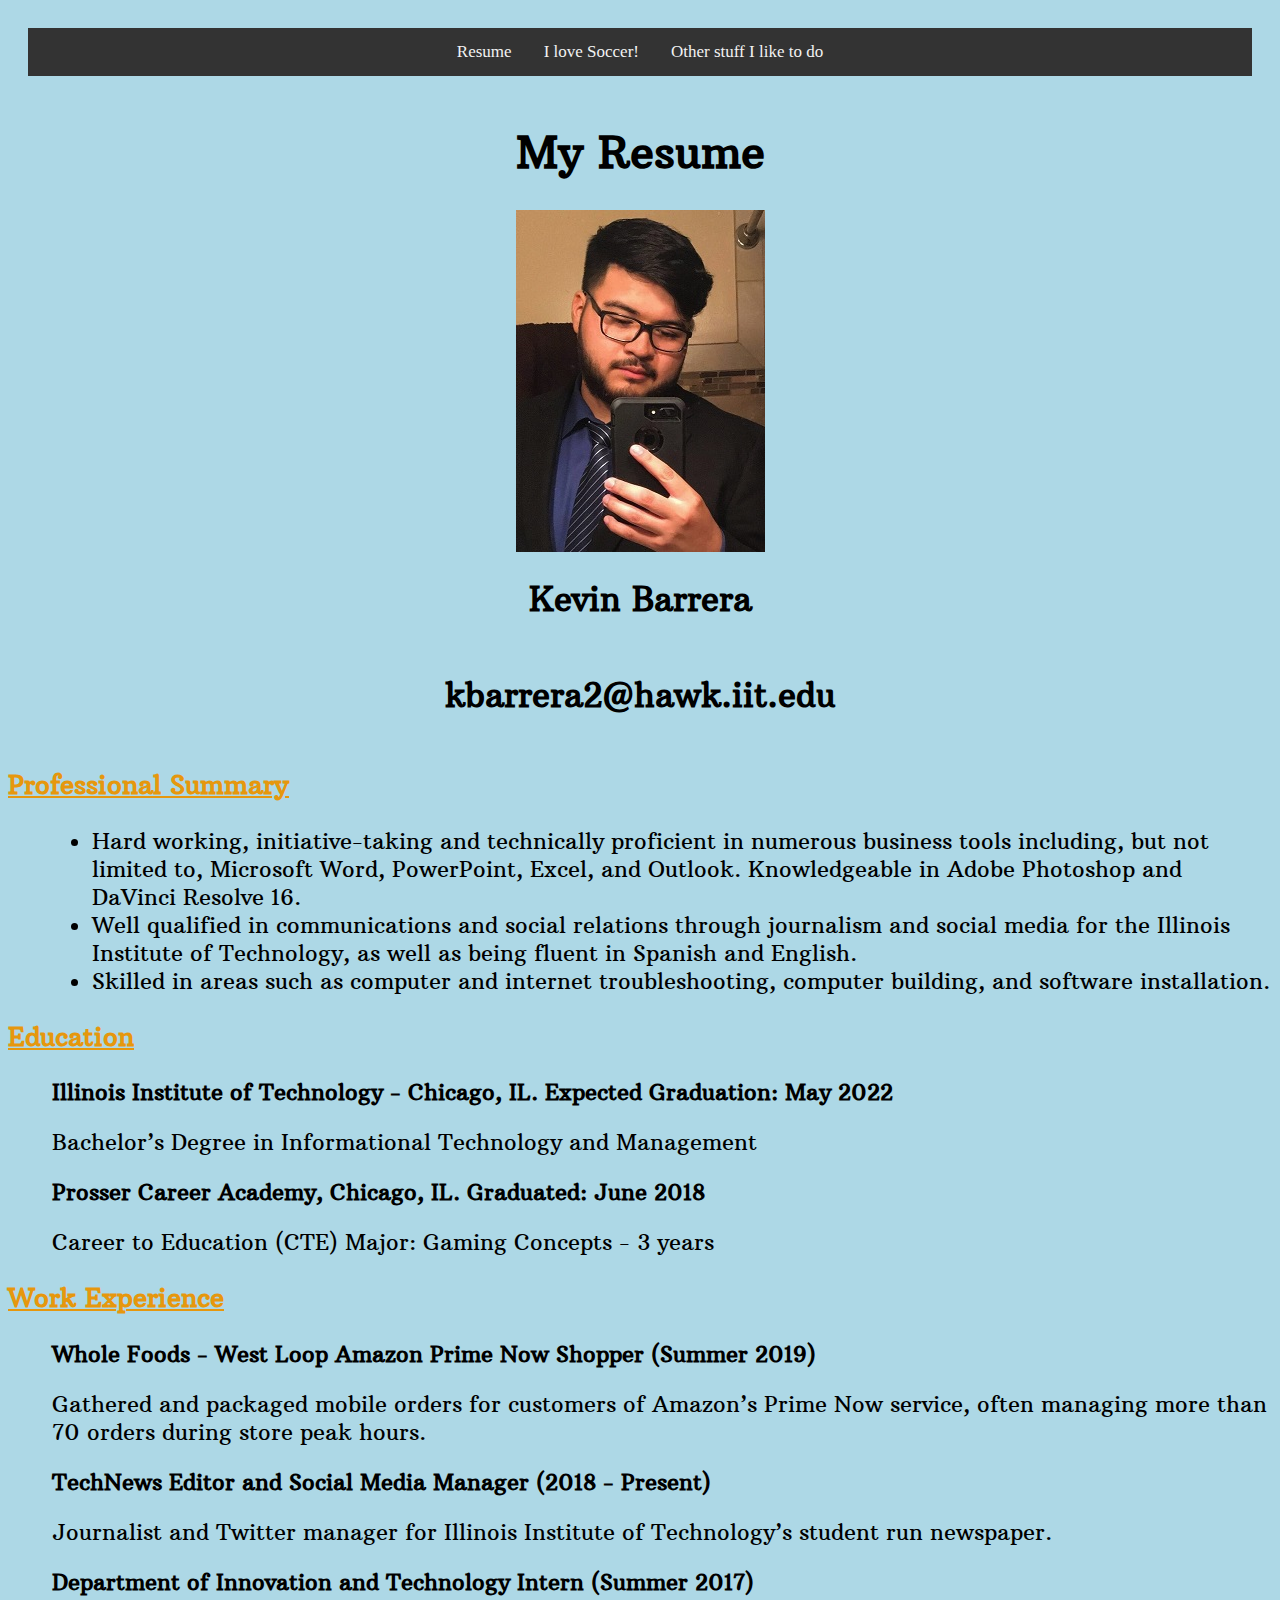
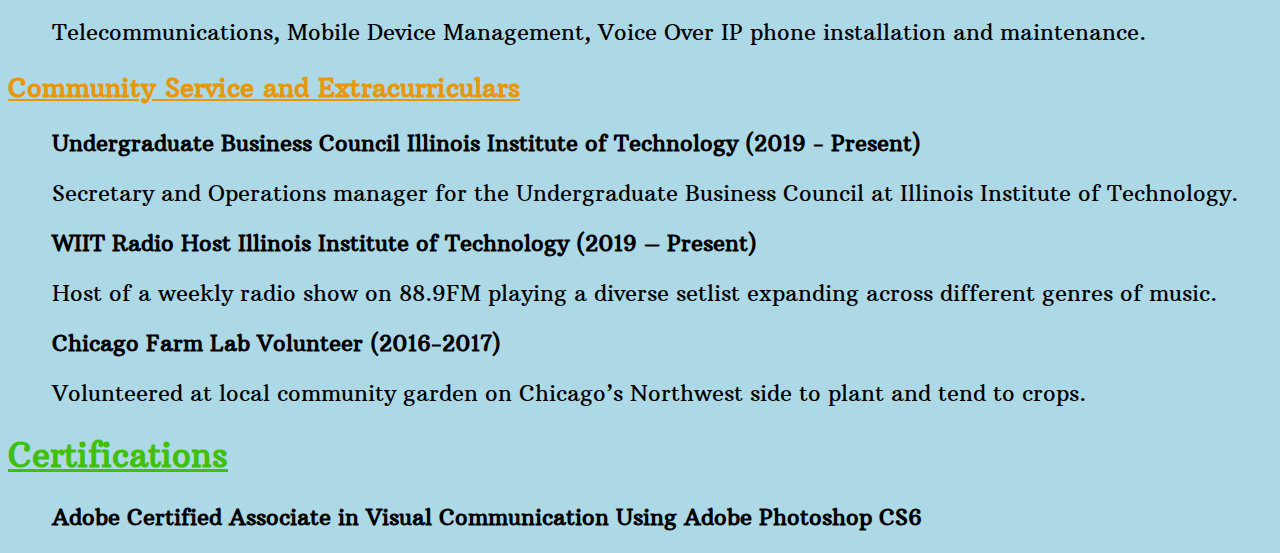
==== index.html @ c09a4f11 "Copy and pasting the code from project 2" ====
<!DOCTYPE html>

<html lang="en">

  <head>
    <meta charset="utf-8">
    <title>Project 1 - Kevin Barrera</title>
    <link rel="stylesheet" href="style.css">
    <link rel="reset" href="reset.css">
  </head>
  <body>
   <nav id="navigation">
    <div>
      <a href="index.html">Resume</a>
      <a href="soccer.html">I love Soccer!</a>
      <a href="other_stuff_i_like.html">Other stuff I like to do</a>
    </div>
   </nav>
   <div class="maininfo">
    <h1>My Resume</h1>
    <img src="images/pic.jpg" alt="photo of me">
    <h2>Kevin Barrera</h2>
    <h2>kbarrera2@hawk.iit.edu</h2>
   </div>

    <h3>Professional Summary</h3>    

    <ul class="summary">
      <li>Hard working, initiative-taking and technically proficient in numerous business tools including, but not limited to, Microsoft Word, PowerPoint, Excel, and Outlook. Knowledgeable in Adobe Photoshop and DaVinci Resolve 16.</li>
      <li>Well qualified in communications and social relations through journalism and social media for the Illinois Institute of Technology, as well as being fluent in Spanish and English.</li>
      <li>Skilled in areas such as computer and internet troubleshooting, computer building, and software installation.</li>
    </ul>
    
    <h3>Education</h3>

    <p><strong>Illinois Institute of Technology - Chicago, IL. Expected Graduation: May 2022</strong></p>
    <p>Bachelor’s Degree in Informational Technology and Management</p>

    <p><strong>Prosser Career Academy, Chicago, IL. Graduated: June 2018</strong></p>
    <p>Career to Education (CTE) Major: Gaming Concepts - 3 years</p>

    <h3>Work Experience</h3>

    <p><strong>Whole Foods - West Loop Amazon Prime Now Shopper (Summer 2019)</strong></p>
    <p>Gathered and packaged mobile orders for customers of Amazon’s Prime Now service, often managing more than 70 orders during store peak hours.</p>

    <p><strong>TechNews Editor and Social Media Manager (2018 - Present)</strong></p>
    <p>Journalist and Twitter manager for Illinois Institute of Technology’s student run newspaper.</p>

    <p><strong>Department of Innovation and Technology Intern (Summer 2017)</strong></p>
    <p>Telecommunications, Mobile Device Management, Voice Over IP phone installation and maintenance.</p>

    <h3>Community Service and Extracurriculars</h3>

    <p><strong>Undergraduate Business Council Illinois Institute of Technology (2019 - Present)</strong></p>
    <p>Secretary and Operations manager for the Undergraduate Business Council at Illinois Institute of Technology.</p>

    <p><strong>WIIT Radio Host Illinois Institute of Technology (2019 – Present)</strong></p>
    <p>Host of a weekly radio show on 88.9FM playing a diverse setlist expanding across different genres of music.

    <p><strong>Chicago Farm Lab Volunteer (2016-2017)</strong></p>
    <p>Volunteered at local community garden on Chicago’s Northwest side to plant and tend to crops.

    <h2 id="certification">Certifications</h2>
    
    <p><strong>Adobe Certified Associate in Visual Communication Using Adobe Photoshop CS6</strong></p>
---- style.css ----
@import url('https://fonts.googleapis.com/css?family=Arbutus+Slab');

#navigation {
	font-family: "arial black";
  padding: 20px;
}

#navigation div {
	display: flex;
	justify-content:center;
	align-items: center;
	background-color: #333;
	overflow: hidden;
}

#navigation div a {
	color: #f2f2f2;
	padding: 14px 16px;
	text-decoration: none;
	font-size: 17px;
}

#navigation div a:hover {
	background-color: #ddd;
	color: black;
}

#navigation div a.active {
	background-color: #41BF0D;
	color: white;
}

body {
    font-family: 'Arbutus Slab';font-size: 22px;
}
html {
   background-color: lightblue;
}
h3 {
	color: #E6970D;
	text-decoration: underline;
}
.maininfo {
  display:flex;
  justify-content:center;
  align-items: center;
  flex-direction:column;
}
#certification {
	color: #41BF0D;
	text-decoration: underline;
}

.summary, p {
	margin-left: 2em;
} 

.media {
	display:flex;
	justify-content:space-evenly;
}

#title {
	font-family: 'comicsans';
	color: #B54EFF;
	font-style: italic;
	margin-left: 1em;
}

#title2 {
	font-family: 'Courier New', Courier, monospace;
	color: #FF22BC;
	text-align: center;
}

.media2 {
	display:flex;
	justify-content:space-evenly;
}

.third {
	color: #7000A5;
	text-decoration: underline;
}
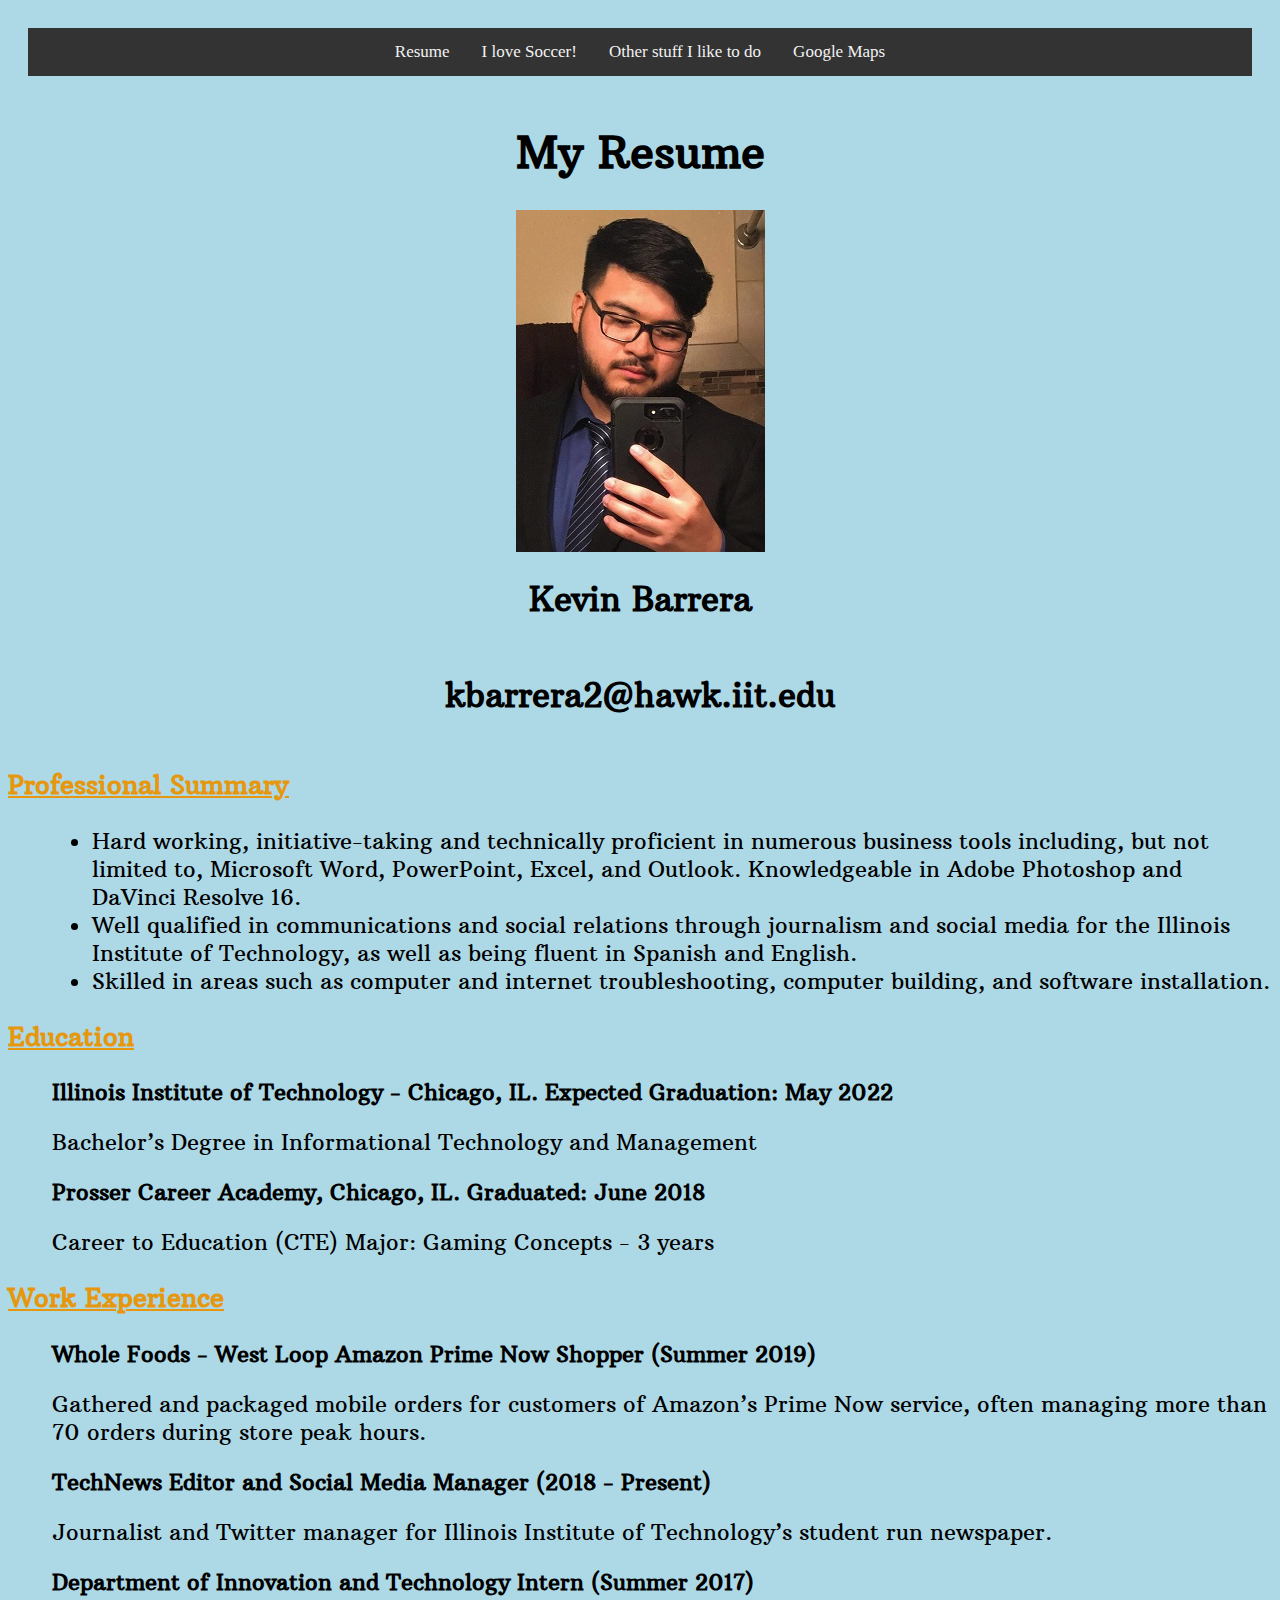
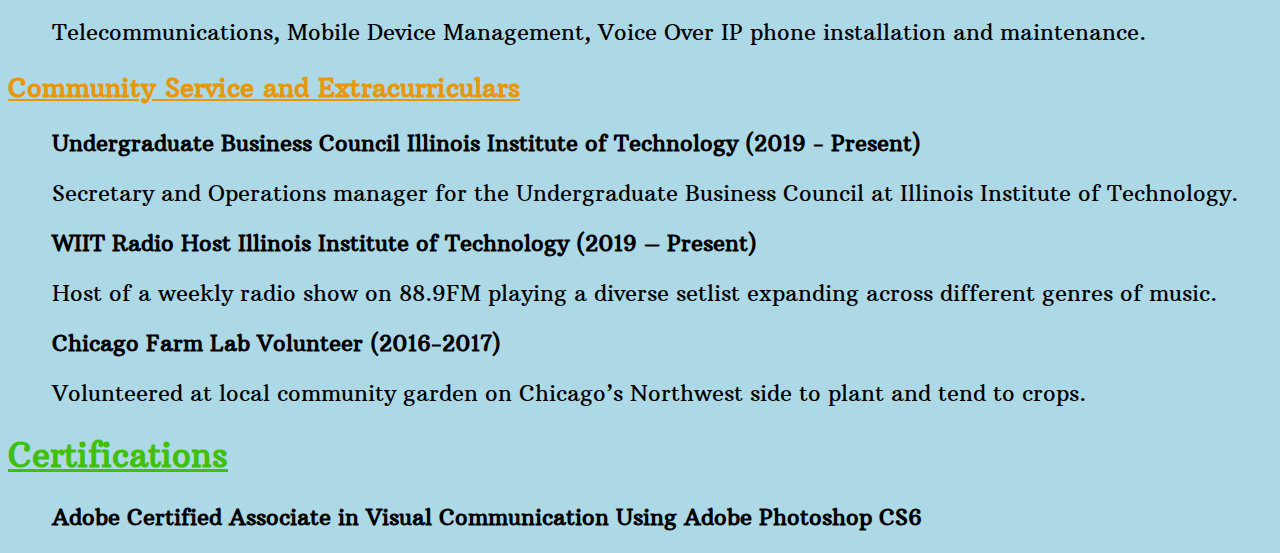
==== commit 88e9252a: "Created the 4th html page, added a nonstyled google map with coordinates, and updated the nav bar" ====
--- a/index.html
+++ b/index.html
@@ -14,6 +14,7 @@
       <a href="index.html">Resume</a>
       <a href="soccer.html">I love Soccer!</a>
       <a href="other_stuff_i_like.html">Other stuff I like to do</a>
+      <a href="googlemapsapi.html">Google Maps</a>
     </div>
    </nav>
    <div class="maininfo">
--- a/style.css
+++ b/style.css
@@ -81,4 +81,9 @@
 .third {
 	color: #7000A5;
 	text-decoration: underline;
-}+}
+#map {
+	height: 940px;
+	width: 100%;
+}
+
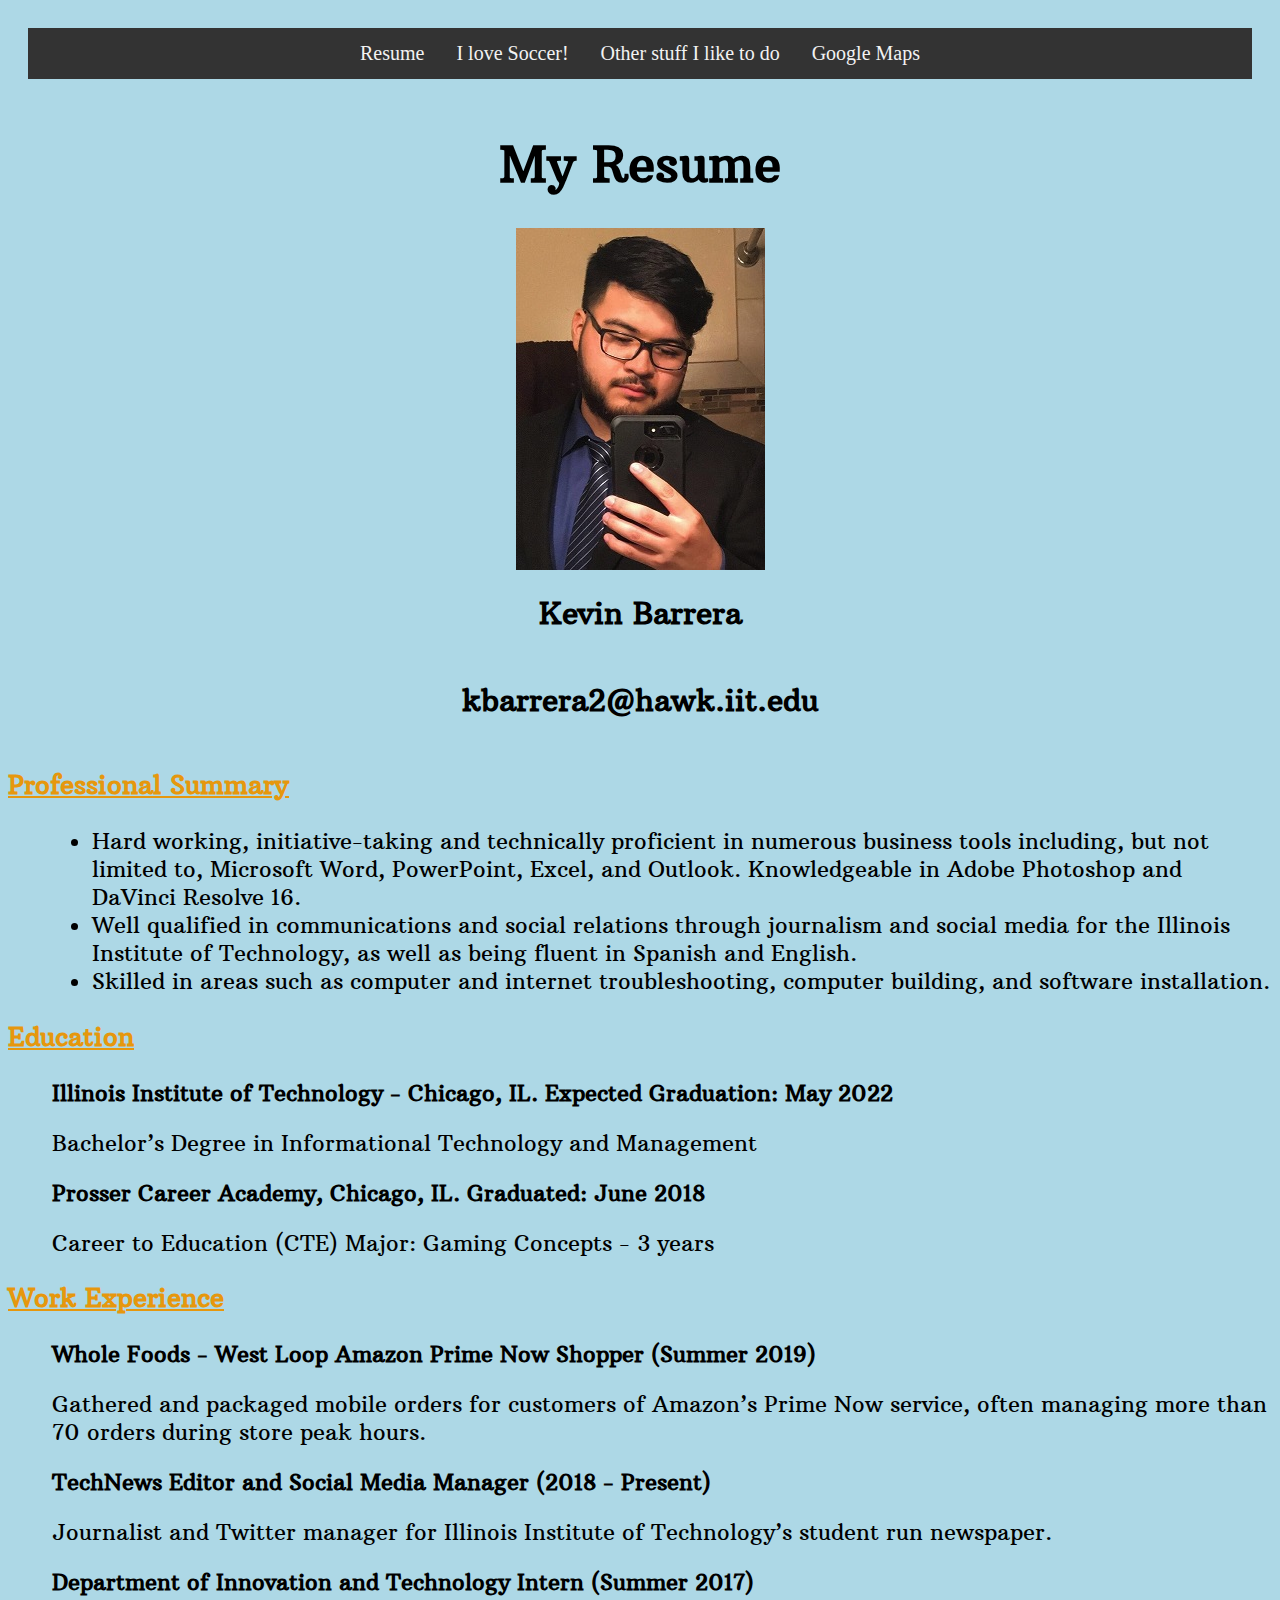
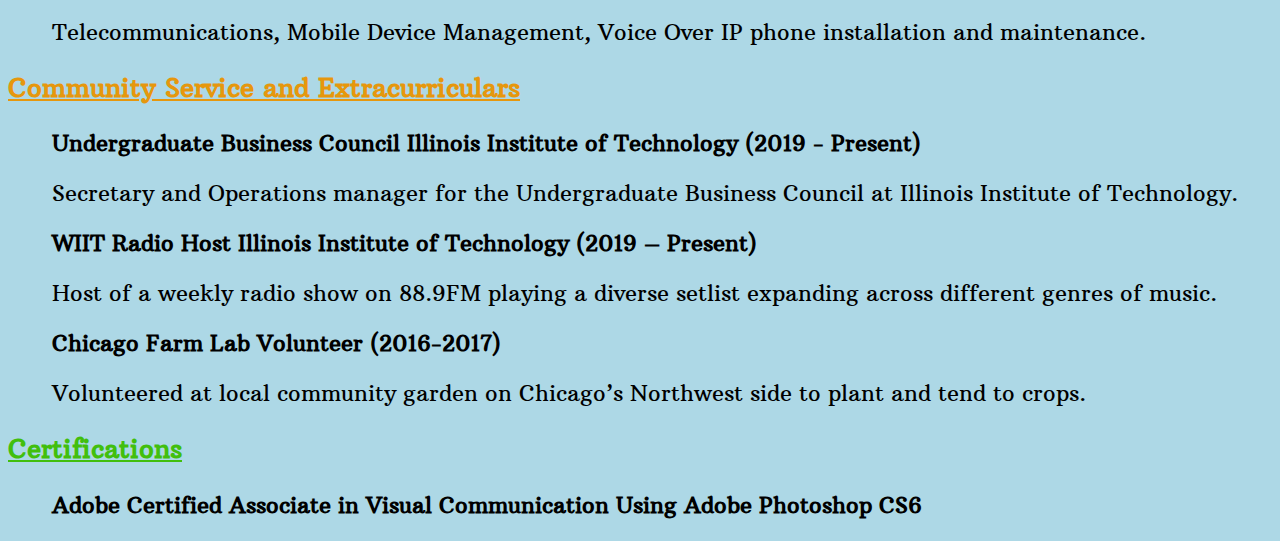
==== commit 58396049: "changed the font size of h1,h2,h3, changed the size and padding of the nav bar" ====
--- a/index.html
+++ b/index.html
@@ -62,6 +62,6 @@
     <p><strong>Chicago Farm Lab Volunteer (2016-2017)</strong></p>
     <p>Volunteered at local community garden on Chicago’s Northwest side to plant and tend to crops.
 
-    <h2 id="certification">Certifications</h2>
+    <h3 id="certification">Certifications</h3>
     
     <p><strong>Adobe Certified Associate in Visual Communication Using Adobe Photoshop CS6</strong></p>--- a/style.css
+++ b/style.css
@@ -15,9 +15,9 @@
 
 #navigation div a {
 	color: #f2f2f2;
-	padding: 14px 16px;
+	padding: 18px 20px;
 	text-decoration: none;
-	font-size: 17px;
+	font-size: 40px;
 }
 
 #navigation div a:hover {
@@ -31,7 +31,7 @@
 }
 
 body {
-    font-family: 'Arbutus Slab';font-size: 22px;
+    font-family: 'Arbutus Slab';font-size: 14px;
 }
 html {
    background-color: lightblue;
@@ -39,6 +39,13 @@
 h3 {
 	color: #E6970D;
 	text-decoration: underline;
+}
+h2 {
+	font-size: 40px;
+}
+h1 { 
+	color: black;
+	font-size: 50px;
 }
 .maininfo {
   display:flex;
@@ -87,3 +94,43 @@
 	width: 100%;
 }
 
+@media only screen and (min-width: 992px)
+{
+h1 { color: black;
+}
+#navigation {
+	font-family: "arial black";
+  padding: 20px;
+}
+
+#navigation div {
+	display: flex;
+	justify-content:center;
+	align-items: center;
+	background-color: #333;
+	overflow: hidden;
+}
+
+#navigation div a {
+	color: #f2f2f2;
+	padding: 14px 16px;
+	text-decoration: none;
+	font-size: 20px;
+}
+
+#navigation div a:hover {
+	background-color: #ddd;
+	color: black;
+}
+
+#navigation div a.active {
+	background-color: #41BF0D;
+	color: white;
+}
+body {
+    font-family: 'Arbutus Slab';font-size: 22px;
+}
+h2 {
+	font-size: 30px;
+}
+}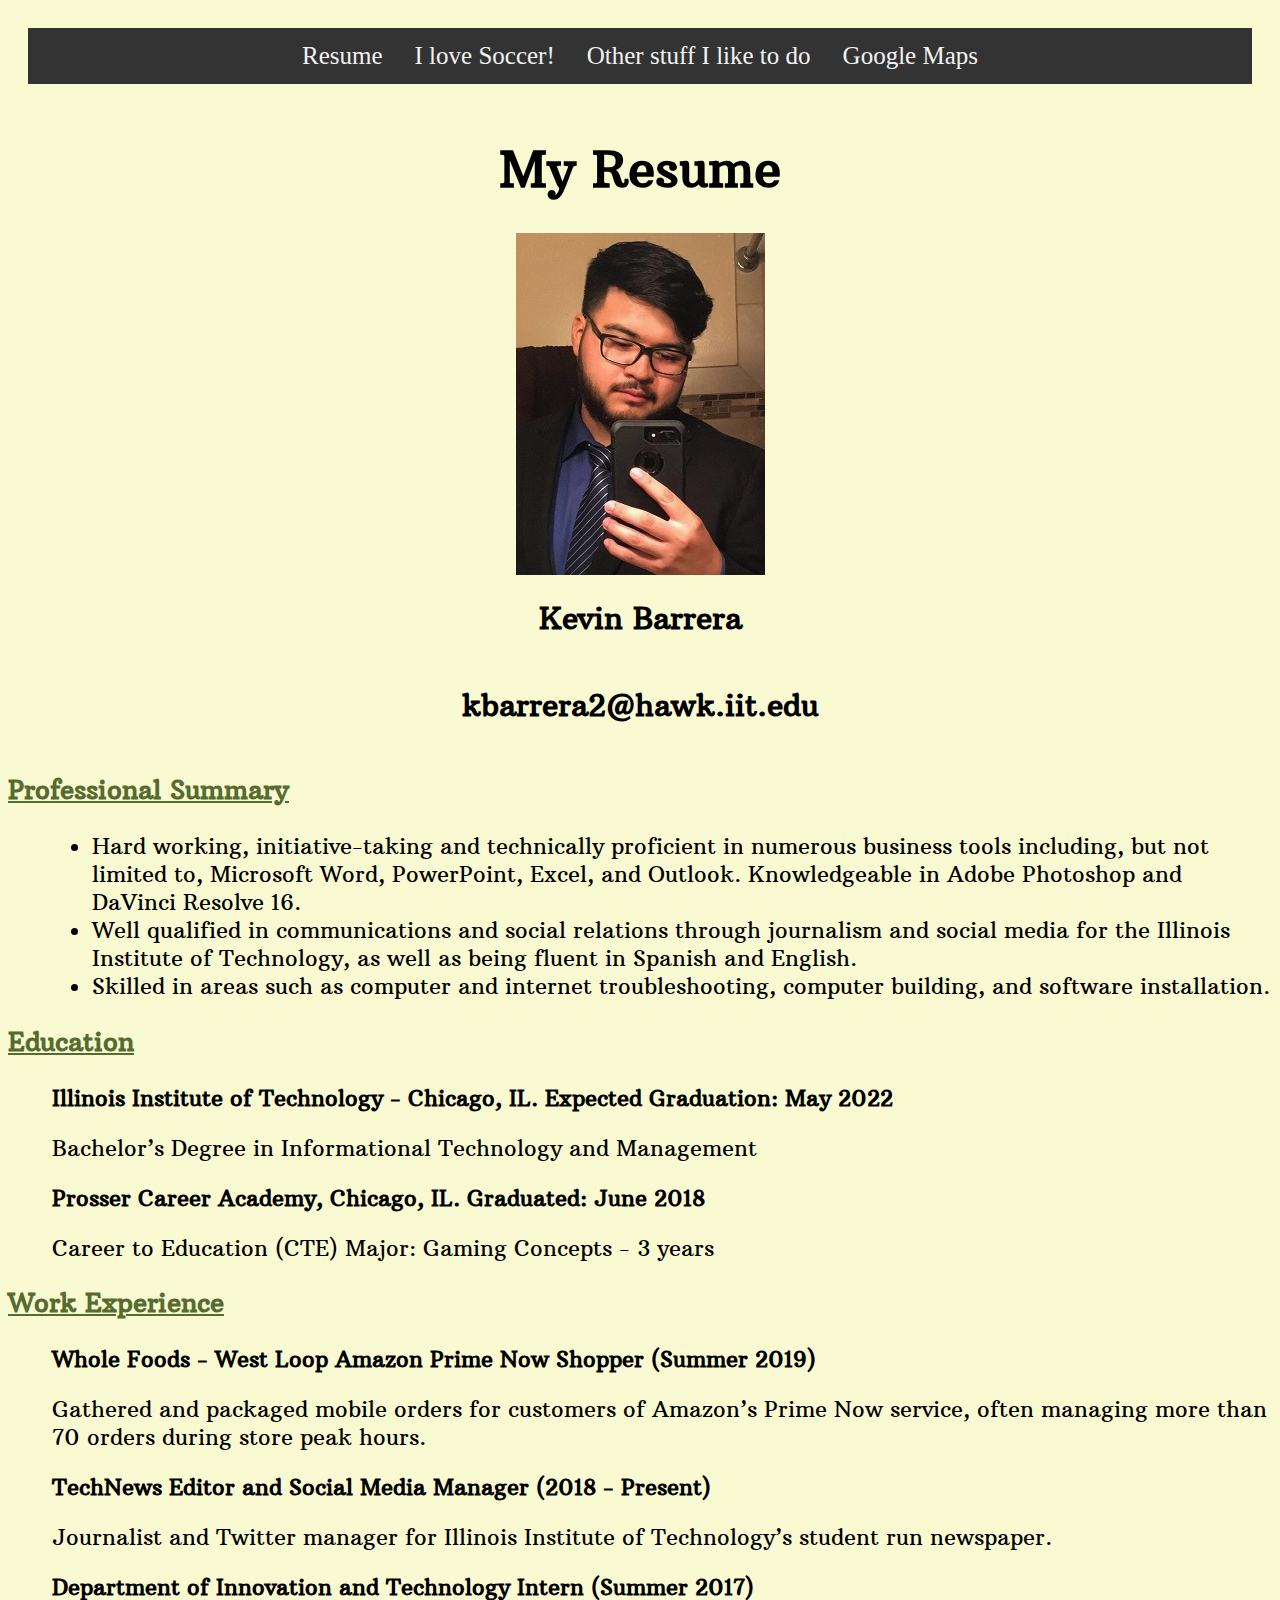
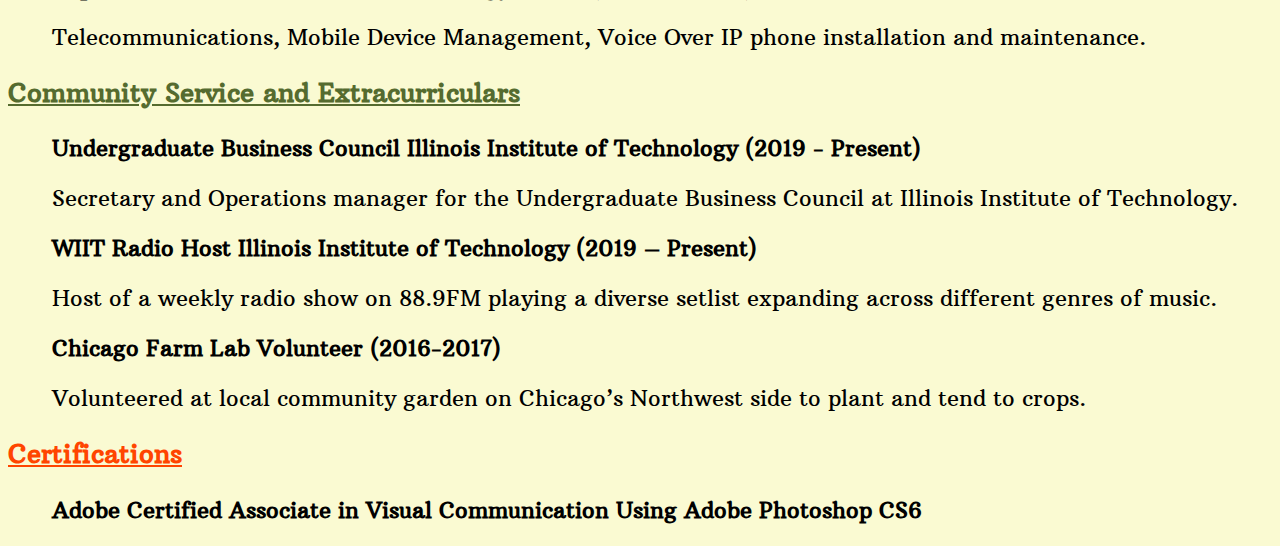
==== commit da1103d2: "added the javascript file to the top" ====
--- a/index.html
+++ b/index.html
@@ -7,6 +7,7 @@
     <title>Project 1 - Kevin Barrera</title>
     <link rel="stylesheet" href="style.css">
     <link rel="reset" href="reset.css">
+    <script src="js/script.js"></script>
   </head>
   <body>
    <nav id="navigation">
--- a/style.css
+++ b/style.css
@@ -17,7 +17,7 @@
 	color: #f2f2f2;
 	padding: 18px 20px;
 	text-decoration: none;
-	font-size: 40px;
+	font-size: 20px;
 }
 
 #navigation div a:hover {
@@ -31,7 +31,7 @@
 }
 
 body {
-    font-family: 'Arbutus Slab';font-size: 14px;
+    font-family: 'Arbutus Slab';font-size: 20px;
 }
 html {
    background-color: lightblue;
@@ -41,7 +41,7 @@
 	text-decoration: underline;
 }
 h2 {
-	font-size: 40px;
+	font-size: 25px;
 }
 h1 { 
 	color: black;
@@ -94,7 +94,8 @@
 	width: 100%;
 }
 
-@media only screen and (min-width: 992px)
+
+@media only screen and (min-width: 600px)
 {
 h1 { color: black;
 }
@@ -133,4 +134,141 @@
 h2 {
 	font-size: 30px;
 }
+html {
+	background-color: lightgreen;
+ }
+ #certification {
+	color: violet;
+	text-decoration: underline;
+}
+h3 {
+	color: darkblue;
+	text-decoration: underline;
+}
+@media only screen and (min-width: 922px)
+{
+h1 { 
+	color: black;
+}
+#navigation {
+	font-family: "arial black";
+	padding: 20px;
+}
+		
+#navigation div {
+	display: flex;
+	justify-content:center;
+	align-items: center;
+	background-color: #333;
+	overflow: hidden;
+}
+		
+#navigation div a {
+	color: #f2f2f2;
+	padding: 14px 16px;
+	text-decoration: none;
+	font-size: 25px;
+}
+		
+#navigation div a:hover {
+	background-color: #ddd;
+	color: black;
+}
+		
+#navigation div a.active {
+	background-color: #41BF0D;
+	color: white;
+}
+body {
+	font-family: 'Arbutus Slab';font-size: 22px;
+}
+h2 {
+	font-size: 30px;
+}
+html {
+	background-color: lightgoldenrodyellow;
+}
+h3 {
+	color: darkolivegreen;
+	text-decoration: underline;
+}
+#certification {
+	color: orangered;
+	text-decoration: underline;
+}
+* {box-sizing:border-box}
+
+.slideshow-container {
+	max-width: 1000px;
+	position: relative;
+	margin: auto;
+}
+.mySlides {
+	display: none;
+}
+#slide1 img {
+	width: 100%
+ }
+ #slide2 img {
+	width: 100%
+ }
+ #slide3 img {
+	width: 100%
+ }
+.prev, .next {
+	cursor: pointer;
+	position: absolute;
+	top: 50%;
+	width: auto;
+	margin-top: -22px;
+	padding: 16px;
+	color: white;
+	font-weight: bold;
+	font-size: 18px;
+	transition: 0.6s ease;
+	border-radius: 0 3px 3px 0;
+	user-select: none;
+}
+.next {
+	right: 0;
+	border-radius: 3px 0 0 3px;
+}
+.prev:hover, .next:hover {
+	background-color: rgba(0,0,0,0.8);
+}
+.numbertext {
+	color: #f2f2f2;
+	font-size: 12px;
+	padding: 8px 12px;
+	position: absolute;
+	top: 0;
+}
+.dot {
+	cursor: pointer;
+	height: 15px;
+	width: 15px;
+	margin: 0 2px;
+	background-color: #bbb;
+	border-radius: 50%;
+	display: inline-block;
+	transition: background-color 0.6s ease;
+}
+.active, .dot:hover {
+	background-color: #717171;
+}
+.fade {
+	-webkit-animation-name: fade;
+	-webkit-animation-duration: 1.5s;
+	animation-name: fade;
+	animation-duration: 1.5s;
+}
+@-webkit-keyframes fade {
+	from {opacity: .4}
+	to {opacity: 1}
+}
+@keyframes fade {
+	from {opacity: .4}
+	to {opacity: 1}
+}
+}
 }